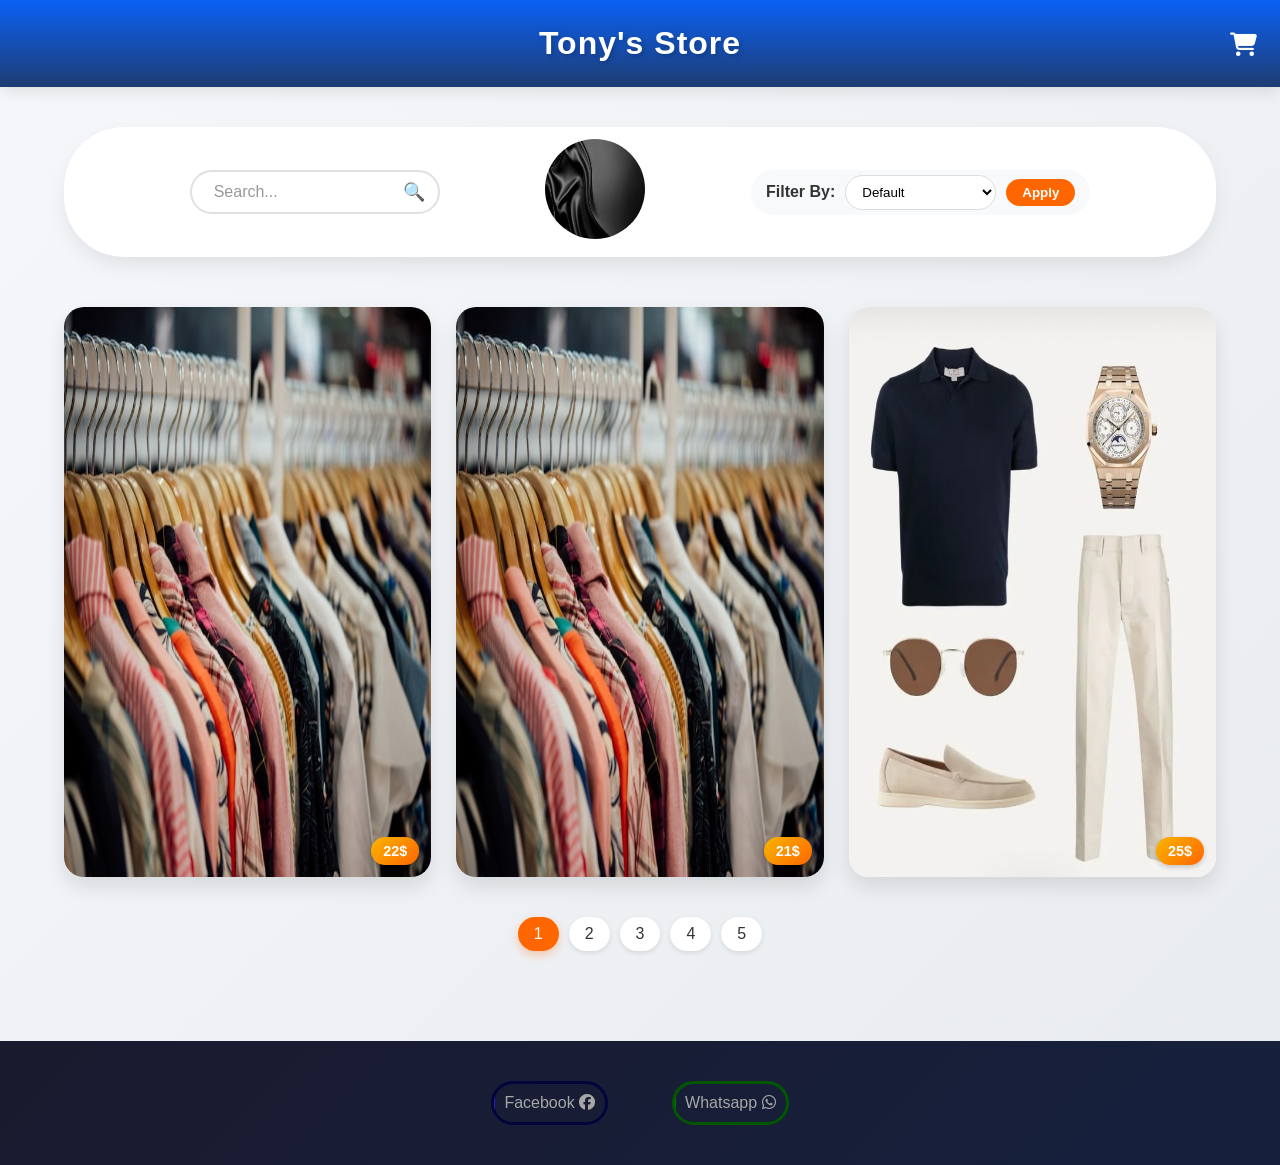
==== V2.0/html/index.html @ 42c2e4e3 "Add files via upload" ====
<!DOCTYPE html>
<html lang="en">
<head>
    <meta charset="UTF-8">
    <meta name="viewport" content="width=device-width, initial-scale=1.0">
    <link rel="stylesheet" href="../Styles/styles.css">
    <link rel="stylesheet" href="https://cdnjs.cloudflare.com/ajax/libs/font-awesome/6.5.0/css/all.min.css">
    <title>Clothes Store</title>
</head>
<body>
    <header style="display: flex; align-items: center;justify-content: center;position: relative;"><h1>Tony's Store</h1> <a href="cartPage.html"><i class="fa-solid fa-cart-shopping" style="font-size:24px; color:rgb(255, 255, 255);position: absolute;right: 10px;cursor: pointer;top: 50%; transform: translate(-50%,-50%);"></i></a></header>
    <div class="ParentContainer" id = "nav">
        <div class="inputContainer">
            <input type="text" name="Search" class="input" id="Search">
            <span class = "searchIcon" onclick="searchBtn(input.value)">&#128269;</span>
            <label for="Search" class="placeHolder">Search...</label>
        </div>
        <div class = "logo"><img src="../images/background.jpg" alt="" style="width: 100px; height: 100px; border-radius: 50%;"></div>
        <div class="filterContainer">
            <label for="filter" class="filterLabel">Filter By:</label>
            <select name="filter" id="filter"></select>
            <button onclick="sort(select.value)">Apply</button>
        </div>
    </div>
    <div class="container" id = "To_Inject"></div>
    <div class = "numbers" id = "totalPages"></div>
    <div class = "info">
        <footer class = "social">
            <a href="" class = 'facebookContainer'>
                <span class = 'facebook'></span>
                <span class = 'fab fa-facebook facebook'></span>
            </a>
            <a href="https://wa.me/963937024305" target="_blank" class="whatsContainer">
                <span class = 'whatsapp'></span>
                <span class="fab fa-whatsapp icon whatsapp"></span>
            </a>
        </footer>
    </div>
    <script src="../data/products-info.js"></script>
    <script src = "../data/functions.js"></script>
    <script src="../data/FPscript.js"></script>
</body>
</html>
---- V2.0/Styles/styles.css ----
@keyframes fadeInUp {
    from {
        opacity: 0;
        transform: translateY(20px);
    }
    to {
        opacity: 1;
        transform: translateY(0);
    }
}

@keyframes PageNums {
    from {
        opacity: 0;
        transform: translateY(20px);
        width: 0;
    }
    to {
        opacity: 1;
        transform: translateY(0);
        width: 100%;
    }
}

@keyframes fadeInOut {
    0% { opacity: 0; transform: translateX(-50%) translateY(20px); }
    15% { opacity: 1; transform: translateX(-50%) translateY(0); }
    85% { opacity: 1; transform: translateX(-50%) translateY(0); }
    100% { opacity: 1; transform: translateX(-50%) translateY(0); }
}

* {
    margin: 0;
    padding: 0;
    box-sizing: border-box;
}

body {
    display: flex;
    flex-direction: column;
    align-items: center;
    background: linear-gradient(135deg, #f5f7fa 0%, #e9ecef 100%);
    font-family: 'Segoe UI', Tahoma, Geneva, Verdana, sans-serif;
}

/* Header styling */
header {
    width: 100%;
    background: linear-gradient(to top, #1e3c72, #0b61f5);
    padding: 25px 15px;
    text-align: center;
    box-shadow: 0 4px 15px rgba(0,0,0,0.1);
}

header h1 {
    color: white;
    font-size: 2rem;
    letter-spacing: 1px;
    text-shadow: 2px 2px 4px rgba(0,0,0,0.2);
}

/* Parent container (search, filter, logo) */
.ParentContainer {
    display: flex;
    align-items: center;
    justify-content: space-evenly;
    flex-wrap: wrap;
    margin-top: 40px;
    width: 90%;
    max-width: 1200px;
    background: white;
    border-radius: 60px;
    box-shadow: 0 10px 25px -5px rgba(0,0,0,0.1);
    padding: 12px 20px;
}

/* Search input container */
.inputContainer {
    position: relative;
    width: 250px;
}

.input {
    width: 100%;
    padding: 12px 45px 12px 20px;
    border: 2px solid #e0e0e0;
    border-radius: 40px;
    font-size: 14px;
    outline: none;
    transition: all 0.3s ease;
}

.input:focus {
    border-color: #ff6600;
    box-shadow: 0 0 0 3px rgba(255,102,0,0.1);
}

.placeHolder {
    position: absolute;
    transform: translateY(-50%);
    top: 50%;
    left: 20px;
    color: #999;
    pointer-events: none;
    transition: all 0.2s ease;
    background: transparent;
    padding: 0 4px;
}

.focus {
    top: -8px !important;
    transform: translateY(0) !important;
    font-size: 12px !important;
    color: #ff6600 !important;
    background: white !important;
    padding: 0 8px !important;
    border-radius: 20px !important;
}

.searchIcon {
    position: absolute;
    right: 15px;
    top: 50%;
    transform: translateY(-50%);
    font-size: 18px;
    cursor: pointer;
    color: #666;
    transition: color 0.3s;
    background: transparent;
    padding: 0;
    width: auto;
}

/* Logo */
.logo {
    font-size: 1.5rem;
    font-weight: bold;
    color: #1e3c72;
    letter-spacing: 1px;
}

/* Filter container */
.filterContainer {
    display: flex;
    align-items: center;
    gap: 10px;
    background: #f8f9fa;
    padding: 5px 15px;
    border-radius: 40px;
}

.filterLabel {
    font-weight: bold;
    color: #333;
    background: transparent;
    border: none;
    padding: 0;
}

select {
    padding: 8px 12px;
    border-radius: 30px;
    border: 1px solid #ddd;
    background: white;
    font-weight: normal;
    cursor: pointer;
    outline: none;
}

select:focus {
    border-color: #ff6600;
}

.filterContainer button {
    background: #ff6600;
    border: none;
    color: white;
    padding: 6px 16px;
    border-radius: 30px;
    cursor: pointer;
    transition: background 0.3s;
    font-weight: bold;
}

.filterContainer button:hover {
    background: #e55a00;
}

/* Product grid container */
.container {
    margin-top: 50px;
    display: grid;
    grid-template-columns: repeat(3, 1fr);
    gap: 25px;
    width: 90%;
    max-width: 1400px;
    transition: opacity 0.3s ease;
    min-height: 500px;
}

.container div {
    height: 570px;
    transition: all 0.3s ease;
}

.container.fade-out {
    opacity: 0;
}

.container:has(div:hover) div:not(:hover) {
    scale: 0.95;
}

/* Product card */
.clothes {
    position: relative;
    cursor: pointer;
    border-radius: 20px;
    overflow: hidden;
    box-shadow: 0 10px 20px rgba(0,0,0,0.1);
    transition: transform 0.3s ease, box-shadow 0.3s ease;
    background: white;
    animation: fadeInUp 0.4s ease;
}

.clothes:hover {
    transform: translateY(-8px);
    box-shadow: 0 20px 30px rgba(0,0,0,0.15);
}

.clothes img {
    width: 100%;
    height: 100%;
    transition: transform 0.5s ease;
}

.clothes:hover img {
    transform: scale(1.02);
}

.clothes::after {
    content: '';
    position: absolute;
    top: 0;
    left: 0;
    width: 100%;
    height: 100%;
    box-shadow: inset 0 -50px 40px -20px rgba(0,0,0,0.4);
    pointer-events: none;
    opacity: 0;
    transition: opacity 0.3s ease;
}

.clothes:hover::after {
    opacity: 1;
}

.hover-effect {
    position: absolute;
    transform: translate(-50%, -50%);
    top: 50%;
    left: 50%;
    z-index: 10;
    background: white;
    color: #333;
    padding: 12px 24px;
    border-radius: 40px;
    font-weight: bold;
    opacity: 0;
    transition: opacity 0.3s ease;
    white-space: nowrap;
    box-shadow: 0 4px 10px rgba(0,0,0,0.2);
}

.clothes:hover span {
    opacity: 1;
}

.priceTag {
    position: absolute;
    right: 12px;
    bottom: 12px;
    background: linear-gradient(135deg, #f8b500, #ff6600);
    color: white;
    padding: 6px 12px;
    border-radius: 30px;
    font-weight: bold;
    font-size: 0.9rem;
    z-index: 5;
    box-shadow: 0 2px 5px rgba(0,0,0,0.2);
}

/* Pagination numbers */
.numbers {
    margin: 40px 0;
    display: flex;
    gap: 10px;
    flex-wrap: wrap;
    justify-content: center;
}

.numbers div {
    border: none;
    padding: 8px 16px;
    background: white;
    font-family: sans-serif;
    font-size: 1rem;
    cursor: pointer;
    border-radius: 40px;
    box-shadow: 0 2px 5px rgba(0,0,0,0.1);
    transition: all 0.2s;
    opacity: 1;
    animation: none;
    color: #333;
    font-weight: 500;
}

.numbers div:hover {
    background: #ff6600;
    color: white;
    transform: translateY(-2px);
}

.numbers .active {
    background: #ff6600;
    color: white;
    cursor: default;
    box-shadow: 0 4px 10px rgba(255,102,0,0.3);
}

/* Footer / info section */
.info {
    width: 100%;
    background: linear-gradient(135deg, #1a1a2e, #16213e);
    color: white;
    padding: 40px 0px;
    color: white;
    text-align: center;
    margin-top: 50px;
}
.social{
    display: flex;
    justify-content: center;
    gap: 5%;
}
.whatsContainer{
    position: relative;
    display: inline-block;
    border: 3px solid rgb(1, 87, 0);
    border-radius: 40px;
    padding: 10px;
    text-decoration: none;
    color: rgb(167, 167, 167);
    overflow: hidden;
}

.whatsapp::before{
    content: "Whatsapp";
    position: relative;
    z-index: 2;
    pointer-events: none;
}
.whatsapp::after{
    content: "";
    height: 100%;
    width: 100%;
    background-color: green;
    position: absolute;
    top: 0;
    left: -110px;
    z-index: 1;
    transition: all ease 0.5s;
}
.whatsContainer:hover .whatsapp::after{
    left: 0;
    transition: all ease 0.5s;
}
.whatsContainer:hover{
    color: white;
    border-color: rgb(161, 161, 161);
}
.facebookContainer{
    position: relative;
    display: inline-block;
    border: 3px solid rgb(1, 5, 59);
    border-radius: 40px;
    padding: 10px;
    text-decoration: none;
    color: rgb(167, 167, 167);
    overflow: hidden;
}
.facebook::before{
    content: "Facebook";
    position: relative;
    z-index: 2;
    pointer-events: none;
}
.facebook::after{
    content: "";
    height: 100%;
    width: 100%;
    background-color: rgb(47, 32, 204);
    position: absolute;
    top: 0;
    left: -110px;
    z-index: 1;
    transition: all ease 0.5s;
}
.facebookContainer:hover .facebook::after{
    left: 0;
    transition: all ease 0.5s;
}
.facebookContainer:hover{
    color: white;
    border-color: rgb(161, 161, 161);
}

/* Responsive design */
@media (max-width: 585px) {
    .container {
        grid-template-columns: repeat(1, 1fr);
        gap: 20px;
    }
    .container:has(div:hover) div:not(:hover) {
        scale: 1;
    }
    .ParentContainer {
        flex-direction: column;
        gap: 15px;
        border-radius: 30px;
        padding: 20px;
    }
    .inputContainer {
        width: 100%;
    }
    .filterContainer {
        width: 100%;
        justify-content: center;
    }
}

@media (min-width: 586px) and (max-width: 974px) {
    .container {
        grid-template-columns: repeat(2, 1fr);
    }
    .container:has(div:hover) div:not(:hover) {
        scale: 1;
    }
}

@media (min-width: 1772px) {
    .container div {
        height: 550px;
    }
}

@media (max-width: 515px) {
    .searchIcon {
        right: 12px;
        font-size: 16px;
    }
}

@media (max-width: 643px) {
    .logo {
        display: none;
    }
}
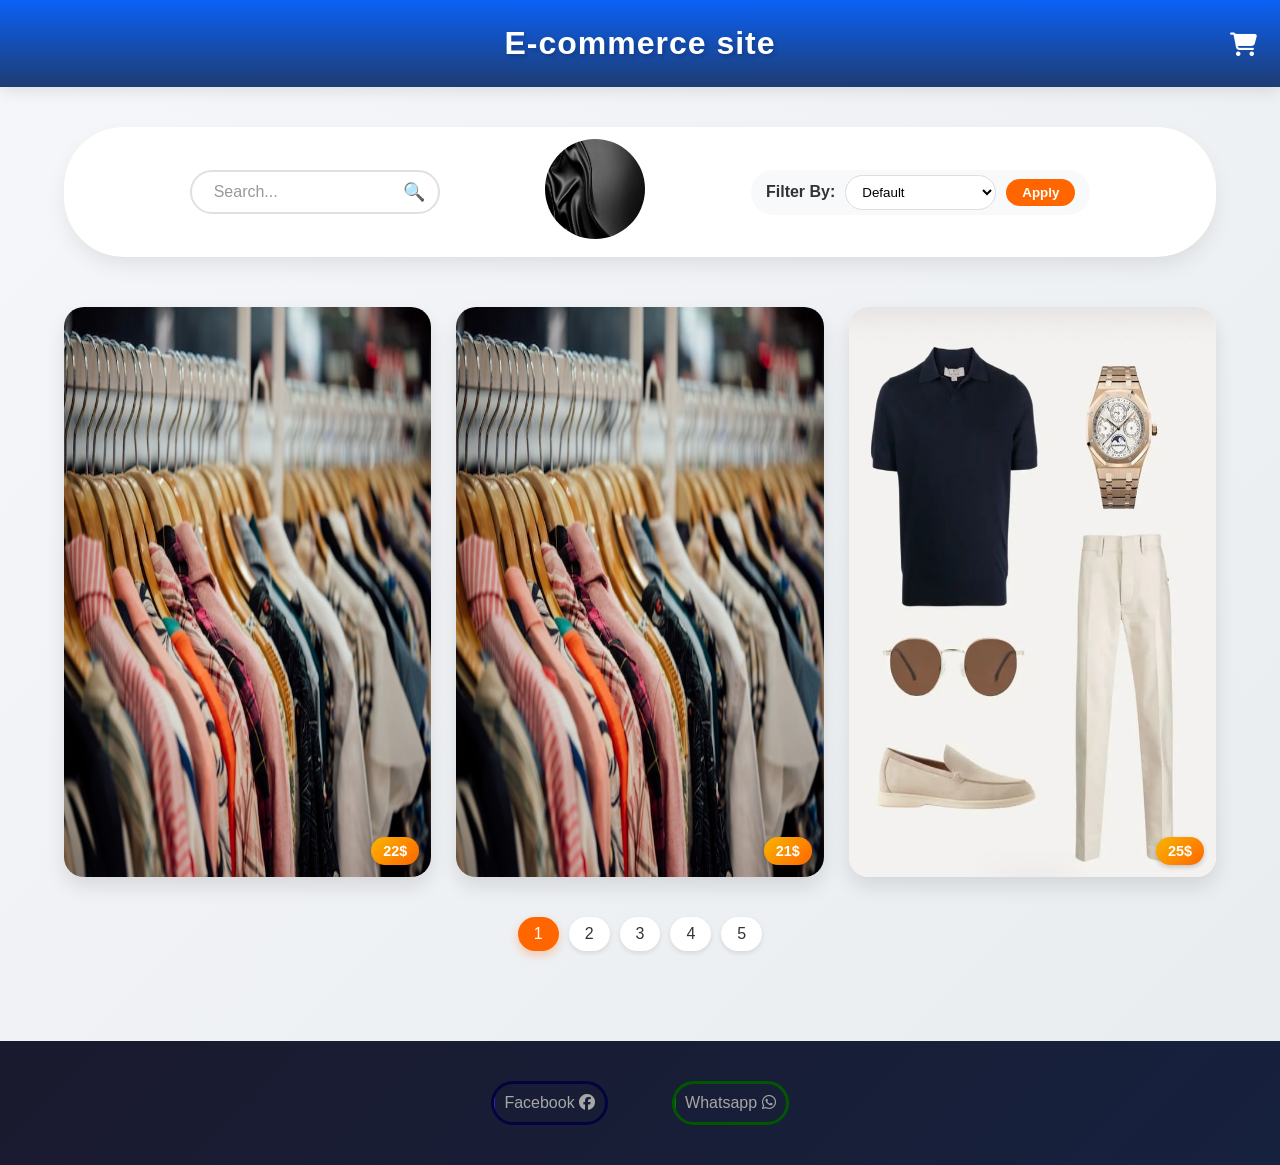
==== commit 33f0f7b2: "Update index.html" ====
--- a/V2.0/html/index.html
+++ b/V2.0/html/index.html
@@ -8,7 +8,7 @@
     <title>Clothes Store</title>
 </head>
 <body>
-    <header style="display: flex; align-items: center;justify-content: center;position: relative;"><h1>Tony's Store</h1> <a href="cartPage.html"><i class="fa-solid fa-cart-shopping" style="font-size:24px; color:rgb(255, 255, 255);position: absolute;right: 10px;cursor: pointer;top: 50%; transform: translate(-50%,-50%);"></i></a></header>
+    <header style="display: flex; align-items: center;justify-content: center;position: relative;"><h1>E-commerce site</h1> <a href="cartPage.html"><i class="fa-solid fa-cart-shopping" style="font-size:24px; color:rgb(255, 255, 255);position: absolute;right: 10px;cursor: pointer;top: 50%; transform: translate(-50%,-50%);"></i></a></header>
     <div class="ParentContainer" id = "nav">
         <div class="inputContainer">
             <input type="text" name="Search" class="input" id="Search">
@@ -40,4 +40,4 @@
     <script src = "../data/functions.js"></script>
     <script src="../data/FPscript.js"></script>
 </body>
-</html>+</html>
